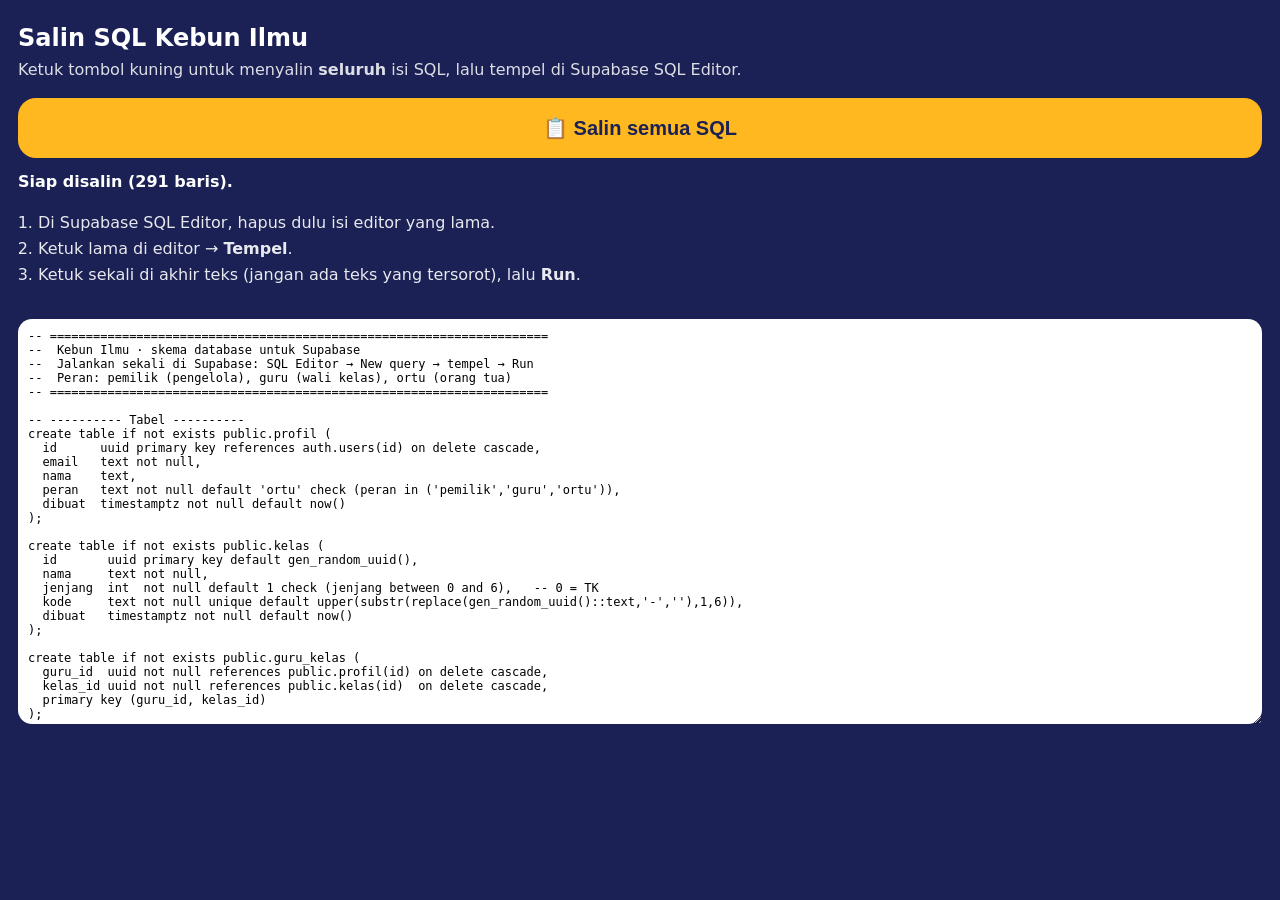
==== supabase/index.html @ 2d46851c "Halaman bantu salin SQL Co-Authored-By: Claude Opus 5.5 <noreply@anthropic.com> Claude-Session: http" ====
<!DOCTYPE html>
<html lang="id"><head><meta charset="utf-8"><meta name="viewport" content="width=device-width, initial-scale=1">
<title>Salin SQL Kebun Ilmu</title>
<style>
body{margin:0;font-family:system-ui,-apple-system,sans-serif;background:#1B2154;color:#fff;padding:24px 18px}
h1{font-size:24px;margin:0 0 6px}p{opacity:.85;line-height:1.5;margin:0 0 16px}
button{display:block;width:100%;padding:18px;border:0;border-radius:18px;background:#FFB81F;color:#1B2154;font-size:20px;font-weight:800}
#st{margin-top:14px;font-weight:700;min-height:1.4em}
textarea{width:100%;height:45vh;margin-top:16px;border-radius:14px;border:0;padding:10px;font:12px ui-monospace,Menlo,monospace;box-sizing:border-box}
ol{line-height:1.6;padding-left:20px;opacity:.9}
</style></head><body>
<h1>Salin SQL Kebun Ilmu</h1>
<p>Ketuk tombol kuning untuk menyalin <b>seluruh</b> isi SQL, lalu tempel di Supabase SQL Editor.</p>
<button id="b">📋 Salin semua SQL</button>
<div id="st"></div>
<ol><li>Di Supabase SQL Editor, hapus dulu isi editor yang lama.</li><li>Ketuk lama di editor → <b>Tempel</b>.</li><li>Ketuk sekali di akhir teks (jangan ada teks yang tersorot), lalu <b>Run</b>.</li></ol>
<textarea id="t" readonly>Memuat…</textarea>
<script>
const t=document.getElementById('t'),st=document.getElementById('st');
fetch('kebun-ilmu.sql',{cache:'no-store'}).then(r=>r.text()).then(s=>{t.value=s;st.textContent='Siap disalin ('+s.split('\n').length+' baris).';});
document.getElementById('b').onclick=async()=>{
  try{await navigator.clipboard.writeText(t.value);st.textContent='✅ Tersalin '+t.value.split('\n').length+' baris. Sekarang tempel di Supabase.';}
  catch(e){t.focus();t.select();t.setSelectionRange(0,t.value.length);try{document.execCommand('copy');st.textContent='✅ Tersalin. Sekarang tempel di Supabase.';}catch(e2){st.textContent='Tekan lama di kotak teks → Pilih Semua → Salin.';}}
};
</script></body></html>
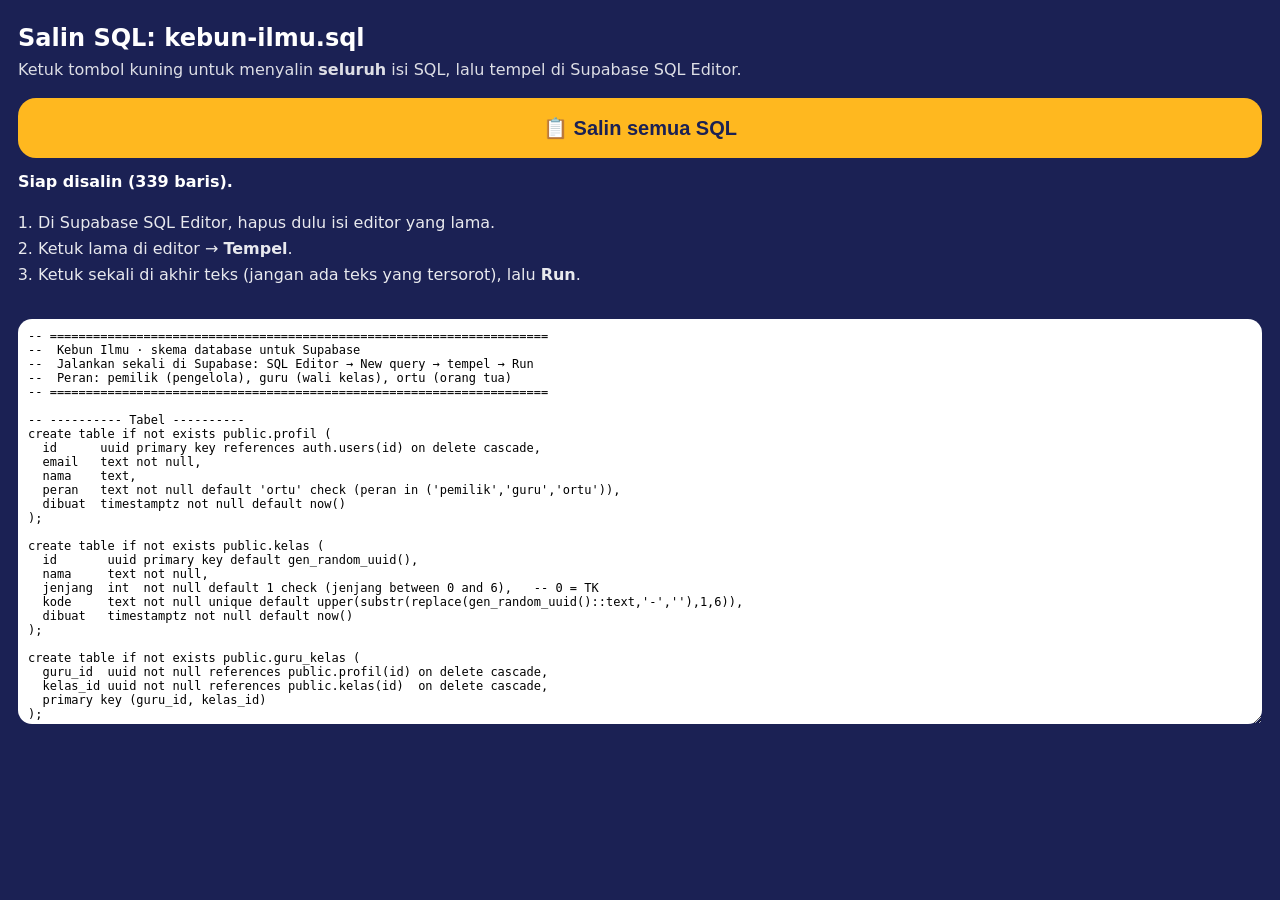
==== commit dd4acca6: "Pilihan santri Luqmanul Hakim / umum saat daftar; kode kelas wajib untuk santri; ringkasan pengguna " ====
--- a/supabase/index.html
+++ b/supabase/index.html
@@ -17,7 +17,8 @@
 <textarea id="t" readonly>Memuat…</textarea>
 <script>
 const t=document.getElementById('t'),st=document.getElementById('st');
-fetch('kebun-ilmu.sql',{cache:'no-store'}).then(r=>r.text()).then(s=>{t.value=s;st.textContent='Siap disalin ('+s.split('\n').length+' baris).';});
+const F=(new URLSearchParams(location.search).get('f')||'kebun-ilmu.sql').replace(/[^\w.-]/g,'');document.querySelector('h1').textContent='Salin SQL: '+F;
+fetch(F,{cache:'no-store'}).then(r=>r.text()).then(s=>{t.value=s;st.textContent='Siap disalin ('+s.split('\n').length+' baris).';});
 document.getElementById('b').onclick=async()=>{
   try{await navigator.clipboard.writeText(t.value);st.textContent='✅ Tersalin '+t.value.split('\n').length+' baris. Sekarang tempel di Supabase.';}
   catch(e){t.focus();t.select();t.setSelectionRange(0,t.value.length);try{document.execCommand('copy');st.textContent='✅ Tersalin. Sekarang tempel di Supabase.';}catch(e2){st.textContent='Tekan lama di kotak teks → Pilih Semua → Salin.';}}
